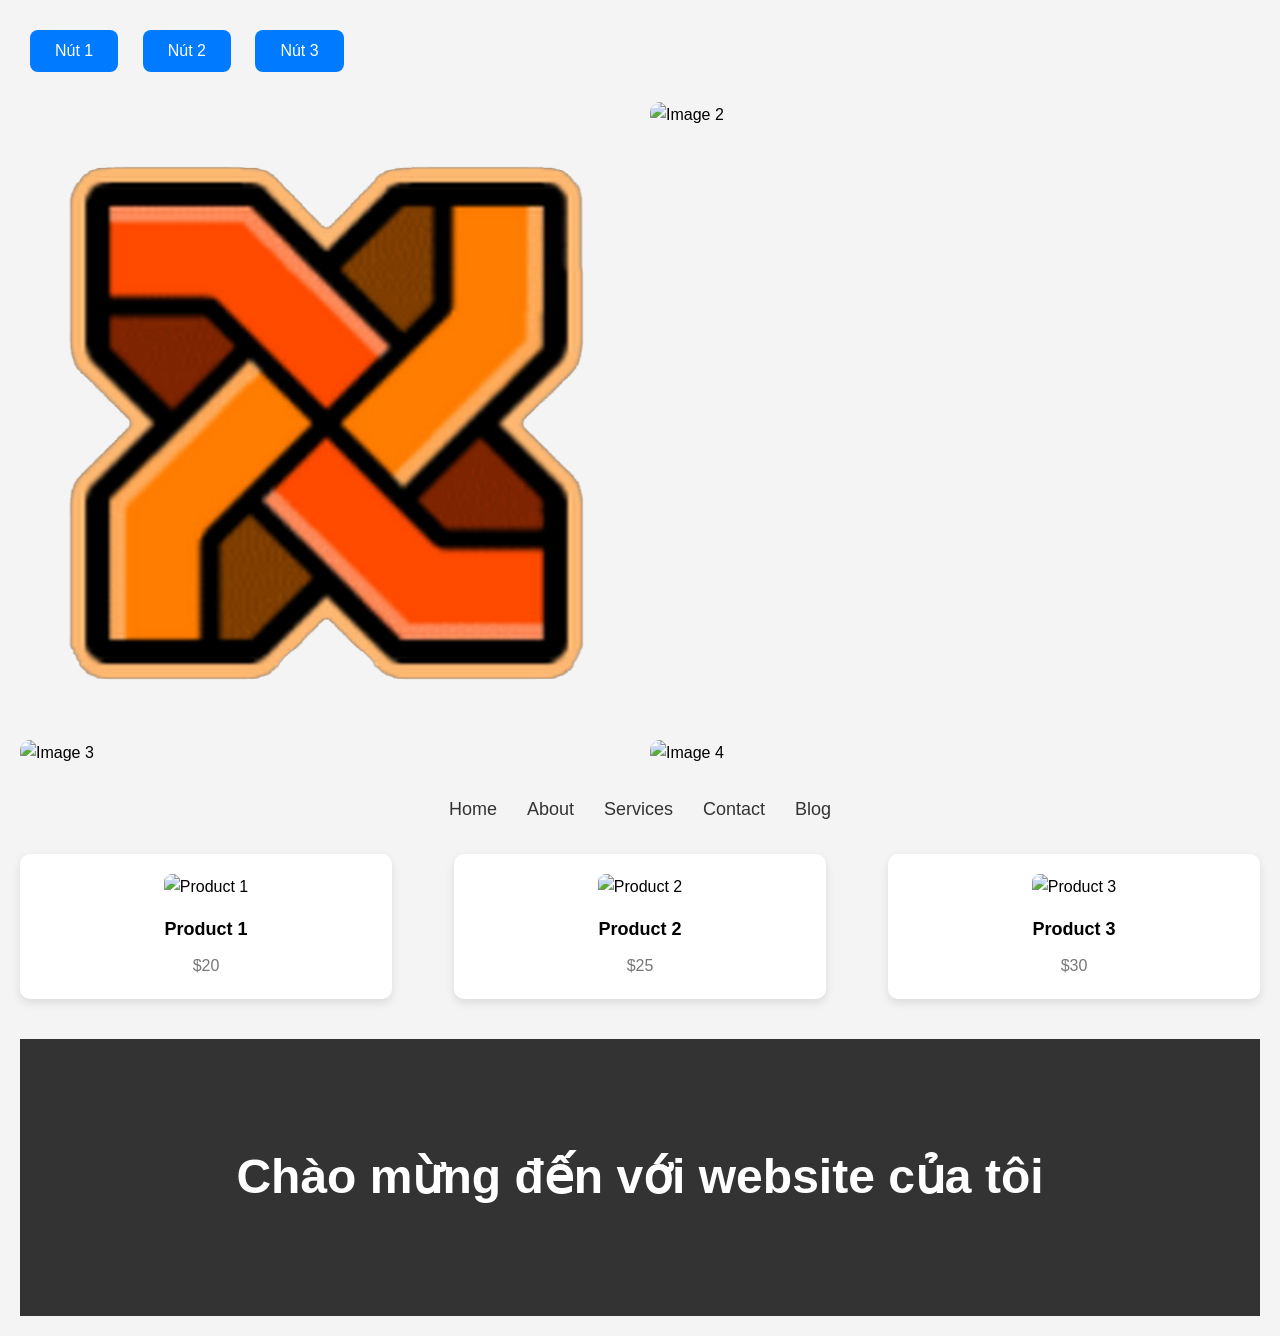
==== Lab1_KHANHPC/index.html @ 677640ab "Add files via upload" ====
<!DOCTYPE html>
<html lang="vi">
<head>
    <meta charset="UTF-8">
    <meta name="viewport" content="width=device-width, initial-scale=1.0">
    <title>Lab 1 - CSS Hover & Transition</title>
    <link rel="stylesheet" href="assets/css/styles.css">
</head>
<body>

    <!-- Bài 1: Nút bấm đổi màu mượt khi hover -->
    <section class="buttons">
        <button class="btn">Nút 1</button>
        <button class="btn">Nút 2</button>
        <button class="btn">Nút 3</button>
    </section>

    <!-- Bài 2: Ảnh phóng to nhẹ khi hover -->
    <section class="gallery">
        <figure><img src="GD.png" alt="Image 1"></figure>
        <figure><img src="https://via.placeholder.com/400" alt="Image 2"></figure>
        <figure><img src="https://via.placeholder.com/400" alt="Image 3"></figure>
        <figure><img src="https://via.placeholder.com/400" alt="Image 4"></figure>
    </section>

    <!-- Bài 3: Menu điều hướng có hiệu ứng underline chạy ngang -->
    <section class="menu">
        <ul class="nav">
            <li><a href="#">Home</a></li>
            <li><a href="#">About</a></li>
            <li><a href="#">Services</a></li>
            <li><a href="#">Contact</a></li>
            <li><a href="#">Blog</a></li>
        </ul>
    </section>

    <!-- Bài 4: Card sản phẩm "nổi lên" khi hover -->
    <section class="cards">
        <div class="card">
            <img src="https://via.placeholder.com/300" alt="Product 1">
            <h3>Product 1</h3>
            <p>$20</p>
        </div>
        <div class="card">
            <img src="https://via.placeholder.com/300" alt="Product 2">
            <h3>Product 2</h3>
            <p>$25</p>
        </div>
        <div class="card">
            <img src="https://via.placeholder.com/300" alt="Product 3">
            <h3>Product 3</h3>
            <p>$30</p>
        </div>
    </section>

    <!-- Bài 5: Banner chữ hiện dần khi tải trang -->
    <section class="banner">
        <h1 class="hero-title">Chào mừng đến với website của tôi</h1>
    </section>

</body>
</html>
---- Lab1_KHANHPC/assets/css/styles.css ----
/* Tổng thể */
* {
    margin: 0;
    padding: 0;
    box-sizing: border-box;
}

body {
    font-family: Arial, sans-serif;
    line-height: 1.6;
    background-color: #f4f4f4;
    padding: 20px;
}

/* Bài 1: Nút bấm đổi màu mượt khi hover */
.btn {
    padding: 12px 25px;
    font-size: 16px;
    background-color: #007bff;
    color: white;
    border-radius: 8px;
    border: none;
    cursor: pointer;
    transition: background-color 0.5s ease, transform 0.3s ease;
    margin: 10px;
}

.btn:hover {
    background-color: #ff6f00;
    transform: scale(1.1);
}

/* Bài 2: Ảnh phóng to nhẹ khi hover */
.gallery {
    display: grid;
    grid-template-columns: repeat(2, 1fr);
    gap: 20px;
    margin-top: 20px;
}

.gallery figure {
    overflow: hidden;
    position: relative;
    border-radius: 10px;
}

.gallery figure img {
    width: 100%;
    height: 100%;
    object-fit: cover;
    transition: transform 0.4s ease, box-shadow 0.4s ease;
}

.gallery figure:hover img {
    transform: scale(1.1);
    box-shadow: 0 8px 20px rgba(0, 0, 0, 0.3);
}

/* Bài 3: Menu điều hướng có hiệu ứng underline chạy ngang */
.nav {
    list-style-type: none;
    display: flex;
    justify-content: center;
    gap: 30px;
    margin-top: 30px;
}

.nav li {
    position: relative;
}

.nav a {
    text-decoration: none;
    color: #333;
    font-size: 18px;
    padding-bottom: 5px;
    position: relative;
}

.nav a::after {
    content: "";
    position: absolute;
    bottom: 0;
    left: 0;
    width: 0;
    height: 2px;
    background-color: #ff6f00;
    transition: width 0.3s ease;
}

.nav a:hover::after {
    width: 100%;
}

/* Bài 4: Card sản phẩm "nổi lên" khi hover */
.cards {
    display: flex;
    gap: 20px;
    justify-content: space-between;
    margin-top: 30px;
}

.card {
    width: 30%;
    background-color: white;
    padding: 20px;
    border-radius: 10px;
    box-shadow: 0 4px 10px rgba(0, 0, 0, 0.1);
    transition: transform 0.3s ease, box-shadow 0.3s ease;
    text-align: center;
}

.card img {
    width: 100%;
    height: 200px;
    object-fit: cover;
    border-radius: 8px;
}

.card:hover {
    transform: translateY(-10px);
    box-shadow: 0 6px 20px rgba(0, 0, 0, 0.2);
}

.card h3 {
    margin-top: 15px;
    font-size: 18px;
}

.card p {
    margin-top: 10px;
    color: #777;
}

/* Bài 5: Banner chữ hiện dần khi tải trang */
.banner {
    background-color: #333;
    padding: 100px 20px;
    text-align: center;
    margin-top: 40px;
}

.hero-title {
    opacity: 0;
    font-size: 3rem;
    color: white;
    animation: fade-in 2s ease forwards;
}

@keyframes fade-in {
    from { opacity: 0; }
    to { opacity: 1; }
}
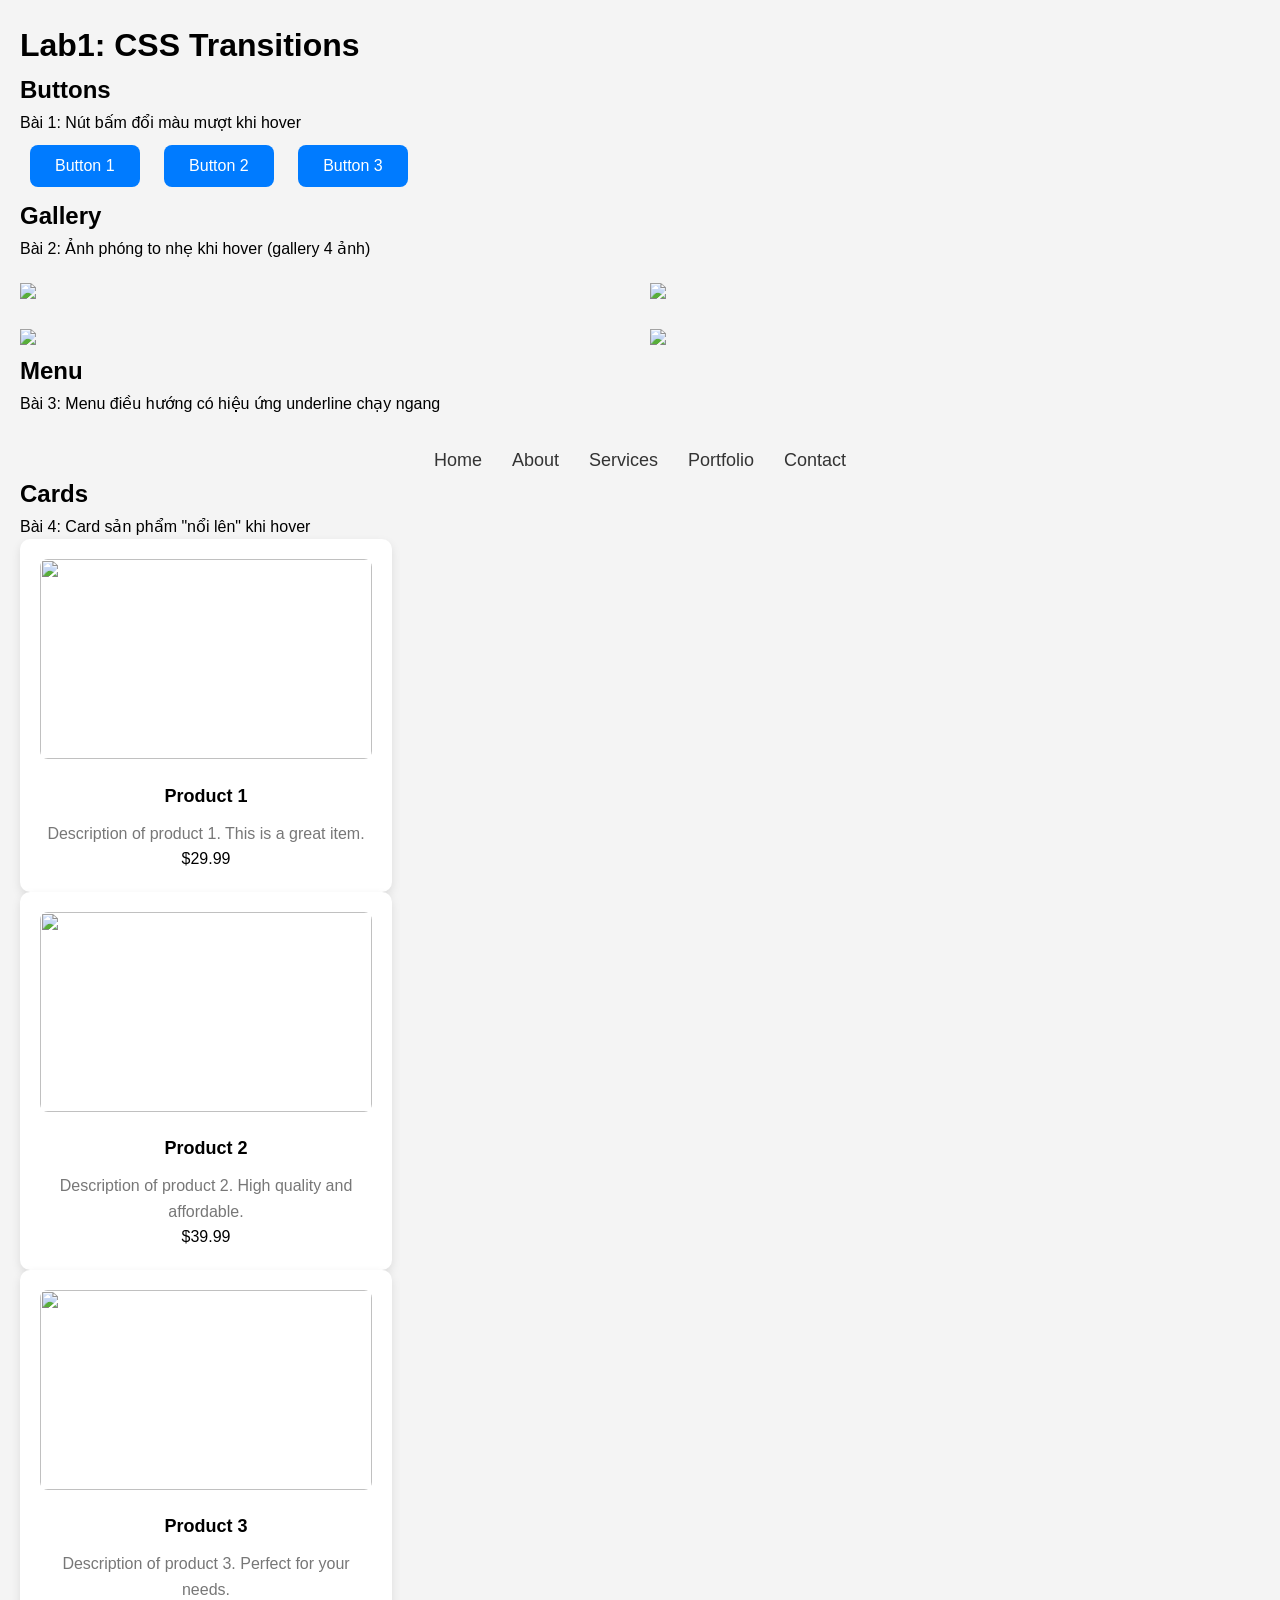
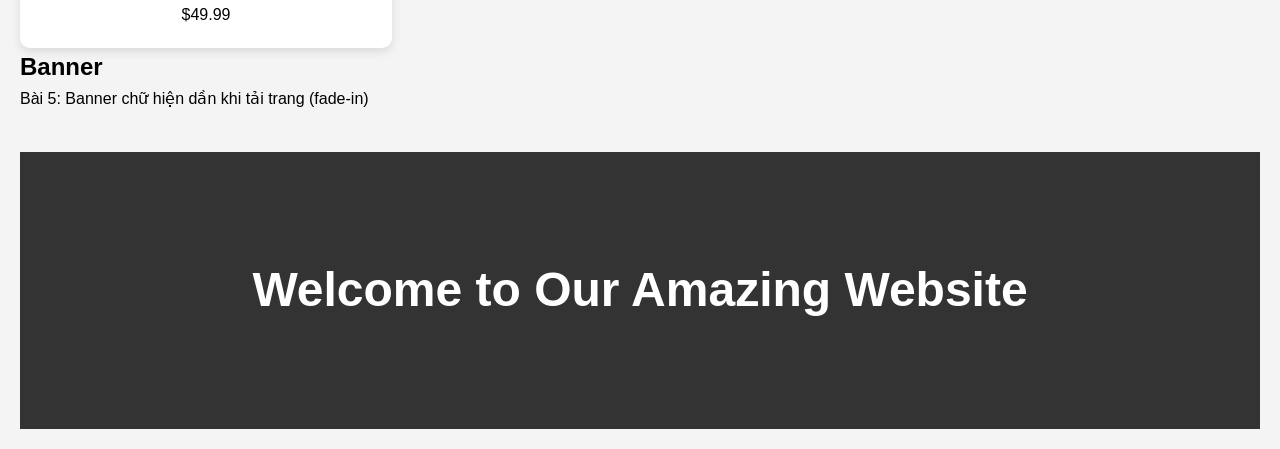
==== commit bf036919: "Update index.html" ====
--- a/Lab1_KHANHPC/index.html
+++ b/Lab1_KHANHPC/index.html
@@ -1,61 +1,86 @@
 <!DOCTYPE html>
-<html lang="vi">
+<html lang="en">
 <head>
     <meta charset="UTF-8">
     <meta name="viewport" content="width=device-width, initial-scale=1.0">
-    <title>Lab 1 - CSS Hover & Transition</title>
+    <title>Lab1_Transition</title>
     <link rel="stylesheet" href="assets/css/styles.css">
+    <link rel="icon" href="GD.png" type="image/png">
 </head>
 <body>
 
-    <!-- Bài 1: Nút bấm đổi màu mượt khi hover -->
-    <section class="buttons">
-        <button class="btn">Nút 1</button>
-        <button class="btn">Nút 2</button>
-        <button class="btn">Nút 3</button>
+    <h1>Lab1: CSS Transitions</h1>
+
+    <section id="buttons">
+        <h2>Buttons</h2>
+        <p>Bài 1: Nút bấm đổi màu mượt khi hover</p>
+        <button class="btn">Button 1</button>
+        <button class="btn">Button 2</button>
+        <button class="btn">Button 3</button>
     </section>
 
-    <!-- Bài 2: Ảnh phóng to nhẹ khi hover -->
-    <section class="gallery">
-        <figure><img src="GD.png" alt="Image 1"></figure>
-        <figure><img src="https://via.placeholder.com/400" alt="Image 2"></figure>
-        <figure><img src="https://via.placeholder.com/400" alt="Image 3"></figure>
-        <figure><img src="https://via.placeholder.com/400" alt="Image 4"></figure>
+    <section id="gallery">
+        <h2>Gallery</h2>
+        <p>Bài 2: Ảnh phóng to nhẹ khi hover (gallery 4 ảnh)</p>
+        <div class="gallery">
+            <div class="image-container">
+                <img src="https://picsum.photos/300/200?1">
+            </div>
+            <div class="image-container">
+                <img src="https://picsum.photos/300/200?2">
+            </div>
+            <div class="image-container">
+                <img src="https://picsum.photos/300/200?3">
+            </div>
+            <div class="image-container">
+                <img src="https://picsum.photos/300/200?4">
+            </div>
+        </div>
     </section>
 
-    <!-- Bài 3: Menu điều hướng có hiệu ứng underline chạy ngang -->
-    <section class="menu">
+    <section id="menu">
+        <h2>Menu</h2>
+        <p>Bài 3: Menu điều hướng có hiệu ứng underline chạy ngang</p>
         <ul class="nav">
             <li><a href="#">Home</a></li>
             <li><a href="#">About</a></li>
             <li><a href="#">Services</a></li>
+            <li><a href="#">Portfolio</a></li>
             <li><a href="#">Contact</a></li>
-            <li><a href="#">Blog</a></li>
         </ul>
     </section>
 
-    <!-- Bài 4: Card sản phẩm "nổi lên" khi hover -->
-    <section class="cards">
-        <div class="card">
-            <img src="https://via.placeholder.com/300" alt="Product 1">
-            <h3>Product 1</h3>
-            <p>$20</p>
-        </div>
-        <div class="card">
-            <img src="https://via.placeholder.com/300" alt="Product 2">
-            <h3>Product 2</h3>
-            <p>$25</p>
-        </div>
-        <div class="card">
-            <img src="https://via.placeholder.com/300" alt="Product 3">
-            <h3>Product 3</h3>
-            <p>$30</p>
+    <section id="cards">
+        <h2>Cards</h2>
+        <p>Bài 4: Card sản phẩm "nổi lên" khi hover</p>
+        <div class="cards-container">
+            <div class="card">
+                <img src="https://picsum.photos/300/200?5">
+                <h3>Product 1</h3>
+                <p>Description of product 1. This is a great item.</p>
+                <span class="price">$29.99</span>
+            </div>
+            <div class="card">
+                <img src="https://picsum.photos/300/200?6">
+                <h3>Product 2</h3>
+                <p>Description of product 2. High quality and affordable.</p>
+                <span class="price">$39.99</span>
+            </div>
+            <div class="card">
+                <img src="https://picsum.photos/300/200?7">
+                <h3>Product 3</h3>
+                <p>Description of product 3. Perfect for your needs.</p>
+                <span class="price">$49.99</span>
+            </div>
         </div>
     </section>
 
-    <!-- Bài 5: Banner chữ hiện dần khi tải trang -->
-    <section class="banner">
-        <h1 class="hero-title">Chào mừng đến với website của tôi</h1>
+    <section id="banner">
+        <h2>Banner</h2>
+        <p>Bài 5: Banner chữ hiện dần khi tải trang (fade-in)</p>
+        <div class="banner">
+            <h1 class="hero-title">Welcome to Our Amazing Website</h1>
+        </div>
     </section>
 
 </body>
